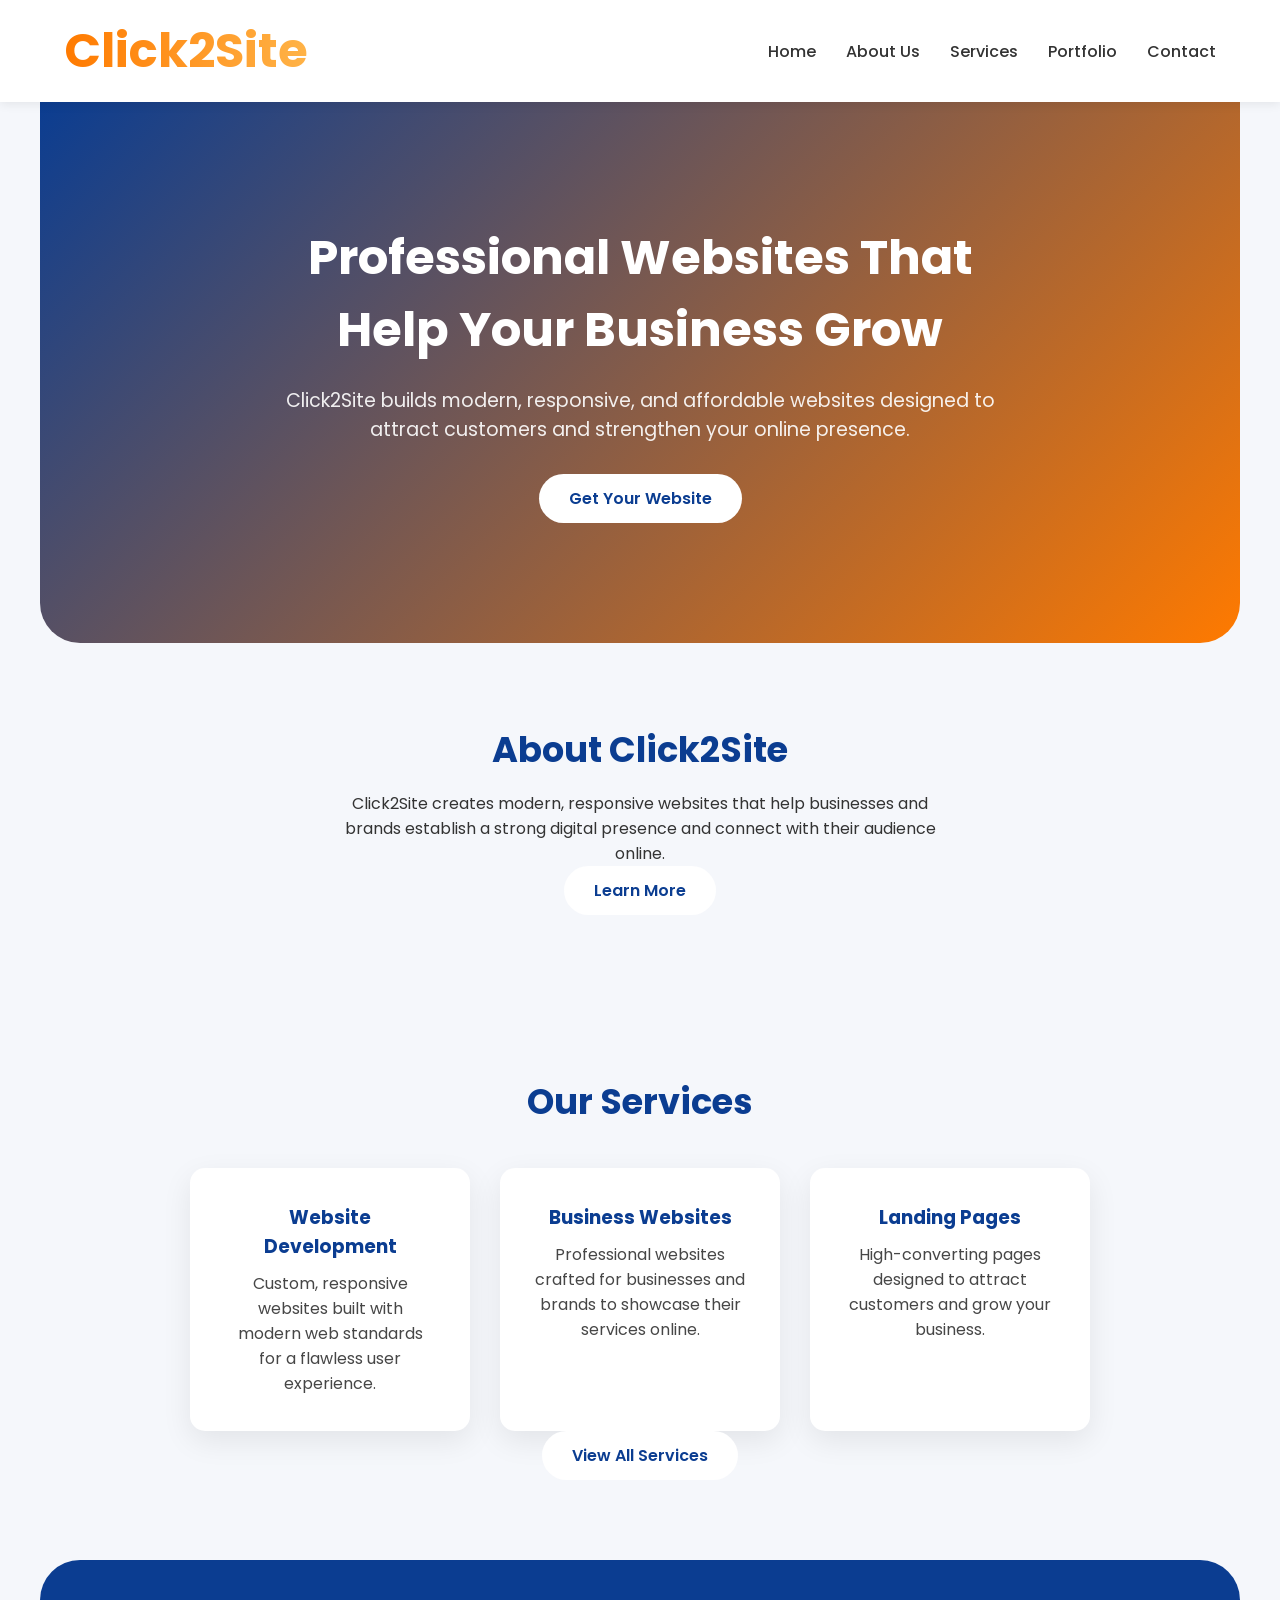
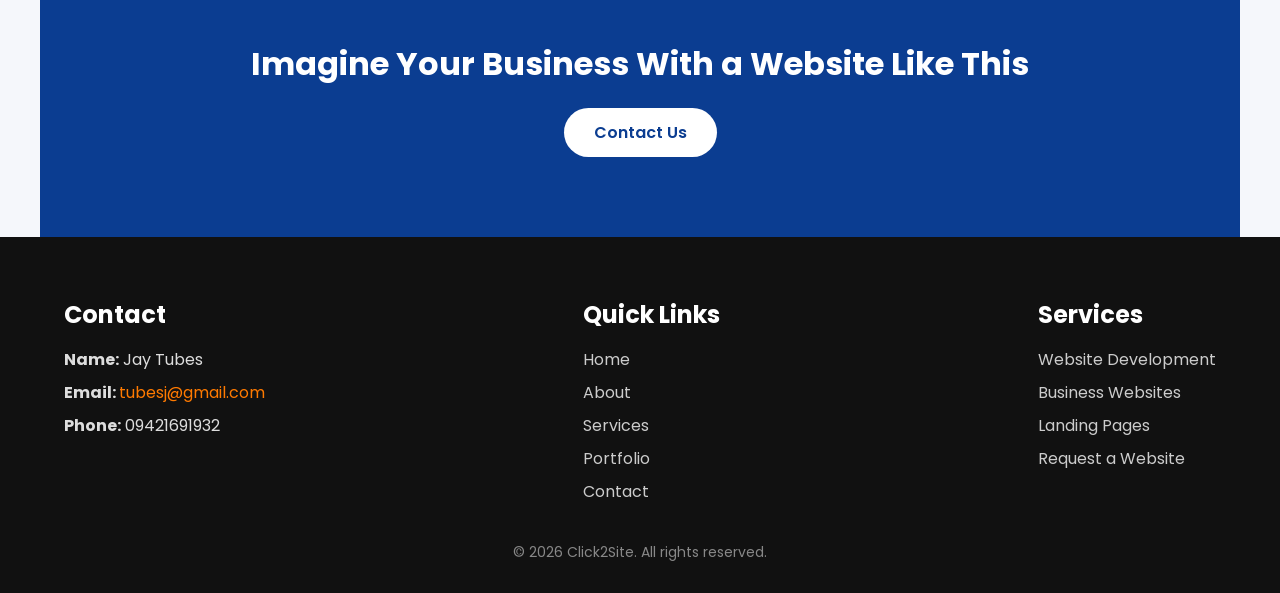
==== index.html @ c692c17a "Add files via upload" ====
<!DOCTYPE html>
<html lang="en">
<head>
    <meta charset="UTF-8">
    <meta name="viewport" content="width=device-width, initial-scale=1.0">
    <title>Click2Site - Website Services</title>
    <link rel="stylesheet" href="style.css">
    <link href="https://fonts.googleapis.com/css2?family=Poppins:wght@300;400;500;600;700&display=swap" rel="stylesheet">
</head>
<body>
    <!-- Header -->
    <header class="header">
        <div class="header-container">
            <!--<div class="logo">
                    <div class="logo-circle">
                                <img src="Images/logo.png" alt="Click2Site Logo">
                    </div>
            </div>        -->
            <div class="logo">
                    <span class="animated-logo">Click2Site</span>
            </div>

            <nav class="menu">
                <a href="index.html">Home</a>
                <a href="about.html">About Us</a>
                <a href="services.html">Services</a>
                <a href="portfolio.html">Portfolio</a>
                <a href="contact.html">Contact</a>
            </nav>
        </div>
    </header>

    <!-- Hero Section -->
    <section class="hero">
        <div class="hero-content">
            <h1>Professional Websites That Help Your Business Grow</h1>
            <p>Click2Site builds modern, responsive, and affordable websites designed to attract customers and strengthen your online presence.</p>
            <a href="contact.html" class="btn">Get Your Website</a>
        </div>
    </section>

    <!-- About Preview -->
    <section class="about-preview">
        <h2>About Click2Site</h2>
        <p>Click2Site creates modern, responsive websites that help businesses and brands establish a strong digital presence and connect with their audience online.</p>
        <a href="about.html" class="btn">Learn More</a>
    </section>

    <!-- Services Preview -->
    <section class="services-preview">
        <h2>Our Services</h2>
        <div class="services-cards">
            <div class="card">
                <h3>Website Development</h3>
                <p>Custom, responsive websites built with modern web standards for a flawless user experience.</p>
            </div>
            <div class="card">
                <h3>Business Websites</h3>
                <p>Professional websites crafted for businesses and brands to showcase their services online.</p>
            </div>
            <div class="card">
                <h3>Landing Pages</h3>
                <p>High-converting pages designed to attract customers and grow your business.</p>
            </div>
        </div>
        <a href="services.html" class="btn">View All Services</a>
    </section>

    <!-- Call to Action -->
    <section class="cta">
        <h2>Imagine Your Business With a Website Like This</h2>
        <a href="contact.html" class="btn">Contact Us</a>
    </section>

    <!-- Footer -->
    <footer class="footer">
    <div class="footer-container">

        <!-- Contact Info -->
        <div class="contact-info">
            <h2>Contact</h2>
            <p><strong>Name:</strong> Jay Tubes</p>
            <p><strong>Email: </strong><a href="mailto:tubesj@gmail.com">tubesj@gmail.com</a></p>
            <p><strong>Phone:</strong> 09421691932</p>
        </div>

        <!-- Quick Links -->
        <div class="footer-links">
            <h2>Quick Links</h2>
            <a href="index.html">Home</a>
            <a href="about.html">About</a>
            <a href="services.html">Services</a>
            <a href="portfolio.html">Portfolio</a>
            <a href="contact.html">Contact</a>
        </div>

        <!-- Services -->
        <div class="footer-links">
            <h2>Services</h2>
            <a href="services.html">Website Development</a>
            <a href="services.html">Business Websites</a>
            <a href="services.html">Landing Pages</a>
            <a href="contact.html">Request a Website</a>
        </div>

    </div>

    <div class="footer-bottom">
        <p>&copy; 2026 Click2Site. All rights reserved.</p>
    </div>
</footer>
</body>
</html>
---- style.css ----
*{
margin:0;
padding:0;
box-sizing:border-box;
font-family:'Poppins',sans-serif;
}

body{
background:#f5f7fb;
color:#333;
}

/* MAIN WIDTH */
section,
.header-container,
.footer-container{
max-width:1200px;
margin:auto;
}

/* HEADER */
.header{
background:white;
box-shadow:0 2px 10px rgba(0,0,0,0.08);
padding:15px 5%;
position:sticky;
top:0;
z-index:1000;
}

.header-container{
display:flex;
justify-content:space-between;
align-items:center;
}


/* Animated CSS Logo */
.animated-logo {
    font-size: 3rem;
    font-weight: bold;
    background: linear-gradient(90deg, #ff7a00, #ffb347, #0b3d91, #ff7a00);
    background-size: 300%;
    background-clip: text;
    -webkit-text-fill-color: transparent;
    animation: animateLogo 4s linear infinite;
}

@keyframes animateLogo {
    0% {
        background-position: 0%;
    }
    50% {
        background-position: 100%;
    }
    100% {
        background-position: 0%;
    }
}

/* MENU */
.menu{
display:flex;
gap:30px;
}

.menu a{
text-decoration:none;
color:#333;
font-weight:500;
font-size:16px;
transition:0.3s;
}

.menu a:hover{
color:#ff7a00;
}

/* HERO */
.hero{
background:linear-gradient(135deg,#0b3d91,#ff7a00);
color:white;
padding:120px 20px;
text-align:center;
border-radius:0 0 40px 40px;
}

.hero-content{
max-width:750px;
margin:auto;
}

.hero h1{
font-size:3rem;
margin-bottom:20px;
}

.hero p{
font-size:1.2rem;
margin-bottom:30px;
opacity:0.9;
}

/* BUTTON */
.btn{
display:inline-block;
padding:12px 30px;
background:#fff;
color:#0b3d91;
font-weight:600;
border-radius:30px;
text-decoration:none;
transition:0.3s;
}

.btn:hover{
background:#ffb347;
color:white;
}

/* ABOUT */
.about-preview{
text-align:center;
padding:80px 20px;
}

.about-preview h2{
font-size:2.2rem;
margin-bottom:15px;
color:#0b3d91;
}

.about-preview p{
max-width:600px;
margin:auto;
}

/* SERVICES */
.services-preview{
padding:80px 20px;
text-align:center;
}

.services-preview h2{
font-size:2.2rem;
margin-bottom:40px;
color:#0b3d91;
}

/* SERVICE CARDS */
.services-cards{
display:flex;
gap:30px;
justify-content:center;
flex-wrap:wrap;
}

.card{
background:white;
padding:35px;
width:280px;
border-radius:15px;
box-shadow:0 10px 30px rgba(0,0,0,0.08);
transition:0.3s;
}

.card h3{
color:#0b3d91;
margin-bottom:10px;
}

.card:hover{
transform:translateY(-10px);
box-shadow:0 20px 40px rgba(0,0,0,0.15);
}




/* CTA */
.cta{
text-align:center;
padding:80px 20px;
background:#0b3d91;
color:white;
border-radius:40px 40px 0 0;
}

.cta h2{
margin-bottom:20px;
font-size:2rem;
}

/* FOOTER */
.footer{
background:#111;
color:#ddd;
padding:60px 5% 30px;
}

.footer-container{
display:flex;
justify-content:space-between;
flex-wrap:wrap;
gap:40px;
}

.footer h2{
margin-bottom:15px;
color:white;
}

.contact-info p{
margin-bottom:8px;
}

.contact-info a{
color:#ff7a00;
text-decoration:none;
}

.footer-links a{
display:block;
color:#ccc;
margin-bottom:8px;
text-decoration:none;
transition:0.3s;
}

.footer-links a:hover{
color:#ff7a00;
}

.footer-bottom{
text-align:center;
margin-top:30px;
font-size:14px;
color:#888;
}

/* MOBILE */
@media(max-width:768px){

.header-container{
flex-direction:column;
gap:15px;
}

.menu{
flex-direction:column;
align-items:center;
}

.hero h1{
font-size:2.2rem;
}

.services-cards{
flex-direction:column;
align-items:center;
}

.footer-container{
flex-direction:column;
text-align:center;
}

}

/* ABOUT PAGE STYLES */
.hero-about{
    background: linear-gradient(135deg,#0b3d91,#ff7a00);
    color: white;
    padding: 120px 20px;
    text-align: center;
    border-radius: 0 0 40px 40px;
}

.hero-about .hero-content h1{
    font-size: 3rem;
    margin-bottom: 20px;
}

.hero-about .hero-content p{
    font-size: 1.2rem;
    margin-bottom: 30px;
    opacity: 0.9;
}

.hero-about .btn-hero{
    display:inline-block;
    padding: 12px 30px;
    background:#fff;
    color:#0b3d91;
    font-weight:600;
    border-radius:30px;
    text-decoration:none;
    transition:0.3s;
}

.hero-about .btn-hero:hover{
    background:#ffb347;
    color:white;
}

/* ABOUT CONTENT SECTIONS */
.container{
    max-width:1200px;
    margin:auto;
    padding:60px 20px;
}

.mission-vision{
    display:flex;
    gap:40px;
    justify-content: space-between;
    flex-wrap: wrap;
    text-align: left;
}

.mission, .vision{
    flex:1;
    min-width:300px;
    background:white;
    padding:30px;
    border-radius:15px;
    box-shadow:0 10px 30px rgba(0,0,0,0.08);
    transition:0.3s;
}

.mission h2, .vision h2{
    color:#0b3d91;
    margin-bottom:15px;
}

.mission-vision p{
    opacity:0.9;
}

.mission:hover, .vision:hover{
    transform:translateY(-10px);
    box-shadow:0 20px 40px rgba(0,0,0,0.15);
}

/* HOW WE WORK */
.how-we-work{
    background:#f5f7fb;
    padding:80px 20px;
    border-radius:40px 40px 0 0;
}

.how-we-work h2{
    color:#0b3d91;
    margin-bottom:30px;
    text-align:center;
}

.how-we-work ol{
    max-width:800px;
    margin:auto;
    padding-left:20px;
    line-height:1.8;
}

/* WHY CHOOSE US */
.why-choose-us{
    padding:80px 20px;
}

.why-choose-us h2{
    color:#0b3d91;
    text-align:center;
    margin-bottom:30px;
}

.why-choose-us ul{
    max-width:800px;
    margin:auto;
    display:grid;
    grid-template-columns: repeat(auto-fit,minmax(250px,1fr));
    gap:20px;
    list-style-type: disc;
    padding-left:20px;
}

/* IMPORTANT INFO */
.important-info{
    background:#f5f7fb;
    padding:80px 20px;
    text-align:left;
}

.important-info h2{
    color:#0b3d91;
    margin-bottom:20px;
}

.important-info p{
    max-width:800px;
    margin-bottom:15px;
    opacity:0.9;
}

/* SERVICES PAGE STYLES */
.services-hero{
    background: linear-gradient(135deg,#0b3d91,#ff7a00);
    color:white;
    padding:120px 20px;
    text-align:center;
    border-radius:0 0 40px 40px;
}

.services-hero h1{
    font-size:3rem;
    margin-bottom:20px;
}

.services-hero p{
    font-size:1.2rem;
    margin-bottom:30px;
    opacity:0.9;
}

.services-hero .btn-hero{
    display:inline-block;
    padding:12px 30px;
    background:#fff;
    color:#0b3d91;
    font-weight:600;
    border-radius:30px;
    text-decoration:none;
    transition:0.3s;
}

.services-hero .btn-hero:hover{
    background:#ffb347;
    color:white;
}

.services-list{
    padding:80px 20px;
    text-align:center;
}

.services-list h2{
    font-size:2.2rem;
    margin-bottom:40px;
    color:#0b3d91;
}

.services-cards{
    display:flex;
    gap:30px;
    justify-content:center;
    flex-wrap:wrap;
}

.services-cards .card{
    background:white;
    padding:35px;
    width:280px;
    border-radius:15px;
    box-shadow:0 10px 30px rgba(0,0,0,0.08);
    transition:0.3s;
}

.services-cards .card h3{
    color:#0b3d91;
    margin-bottom:10px;
}

.services-cards .card p{
    opacity:0.9;
}

.services-cards .card:hover{
    transform:translateY(-10px);
    box-shadow:0 20px 40px rgba(0,0,0,0.15);
}

/* MOBILE ADJUSTMENTS */
@media(max-width:768px){
    .mission-vision{
        flex-direction:column;
    }

    .why-choose-us ul{
        grid-template-columns:1fr;
    }

    .how-we-work ol{
        padding-left:10px;
    }
}

/* ==================PORTFOLIO PAGE =========================*/
.portfolio-hero{
    background: linear-gradient(135deg,#0b3d91,#ff7a00);
    color:white;
    padding:120px 20px;
    text-align:center;
    border-radius:0 0 40px 40px;
}

.portfolio-hero h1{
    font-size:3rem;
    margin-bottom:20px;
}

.portfolio-hero p{
    font-size:1.2rem;
    opacity:0.9;
}

/* Portfolio Gallery */
.portfolio-gallery{
    padding:80px 20px;
    text-align:center;
}

.portfolio-gallery h2{
    color:#0b3d91;
    margin-bottom:40px;
}

.portfolio-cards{
    display:flex;
    gap:30px;
    flex-wrap:wrap;
    justify-content:center;
}

.portfolio-cards .card{
    background:white;
    border-radius:15px;
    overflow:hidden;
    width:300px;
    box-shadow:0 10px 30px rgba(0,0,0,0.08);
    transition:0.3s;
    text-align:left;
}

.portfolio-cards .card img{
    width:100%;
    height:200px;
    object-fit:cover;
}

.portfolio-cards .card h3{
    color:#0b3d91;
    margin:15px;
}

.portfolio-cards .card p{
    margin:0 15px 15px 15px;
    opacity:0.9;
}

.portfolio-cards .card:hover{
    transform:translateY(-10px);
    box-shadow:0 20px 40px rgba(0,0,0,0.15);
}

/* MOBILE */
@media(max-width:768px){
    .portfolio-cards{
        flex-direction:column;
        align-items:center;
    }
}


/*======================================= CONTACT PAGE =======================================*/
.contact-hero{
    background: linear-gradient(135deg,#0b3d91,#ff7a00);
    color:white;
    padding:120px 20px;
    text-align:center;
    border-radius:0 0 40px 40px;
}

.contact-hero h1{
    font-size:3rem;
    margin-bottom:20px;
}

.contact-hero p{
    font-size:1.2rem;
    opacity:0.9;
}

/* Contact Form */
.contact-section{
    padding:80px 20px;
}

.contact-section h2{
    color:#0b3d91;
    text-align:center;
    margin-bottom:40px;
}

.contact-form{
    max-width:700px;
    margin:auto;
    display:flex;
    flex-direction:column;
    gap:20px;
}

.contact-form input,
.contact-form textarea{
    padding:12px 20px;
    border-radius:10px;
    border:1px solid #ccc;
    font-size:16px;
    font-family:'Poppins',sans-serif;
    outline:none;
    transition:0.3s;
}

.contact-form input:focus,
.contact-form textarea:focus{
    border-color:#0b3d91;
    box-shadow:0 0 10px rgba(11,61,145,0.2);
}

.contact-form button{
    padding:12px 30px;
    background:#0b3d91;
    color:white;
    font-weight:600;
    border-radius:30px;
    border:none;
    cursor:pointer;
    transition:0.3s;
}

.contact-form button:hover{
    background:#ff7a00;
}

/* Contact Info Section */
.contact-info-section{
    max-width:700px;
    margin:60px auto 0 auto;
    text-align:center;
}

.contact-info-section h2{
    color:#0b3d91;
    margin-bottom:20px;
}

.contact-info-section p{
    margin-bottom:10px;
    opacity:0.9;
}

.contact-info-section a{
    color:#ff7a00;
    text-decoration:none;
}

/* MOBILE */
@media(max-width:768px){
    .contact-form{
        width:100%;
    }
}

/* Make portfolio video fully responsive inside card 
.video-container {
    position: relative;
    width: 100%;
    padding-top: 56.25%; /* 16:9 Aspect Ratio 
    margin-bottom: 20px;
}

.video-container iframe {
    position: absolute;
    top: 0;
    left: 0;
    width: 100% !important;
    height: 100% !important;
    border: none;
    border-radius: 15px; /* match card style 
} */


/*=====================CARD PORTFOLIO==============================*/
.cardPortfolio{
    width:50%;
    margin:60px auto;   /* centers horizontally */
    background:white;
    padding:35px;
    border-radius:15px;
    box-shadow:0 10px 30px rgba(0,0,0,0.08);
}

@media(max-width:768px){
    .cardPortfolio{
        width:90%;
    }
}

.cardPortfolio a{
    display:block;
    width:fit-content;
    margin:30px auto 0 auto;
}
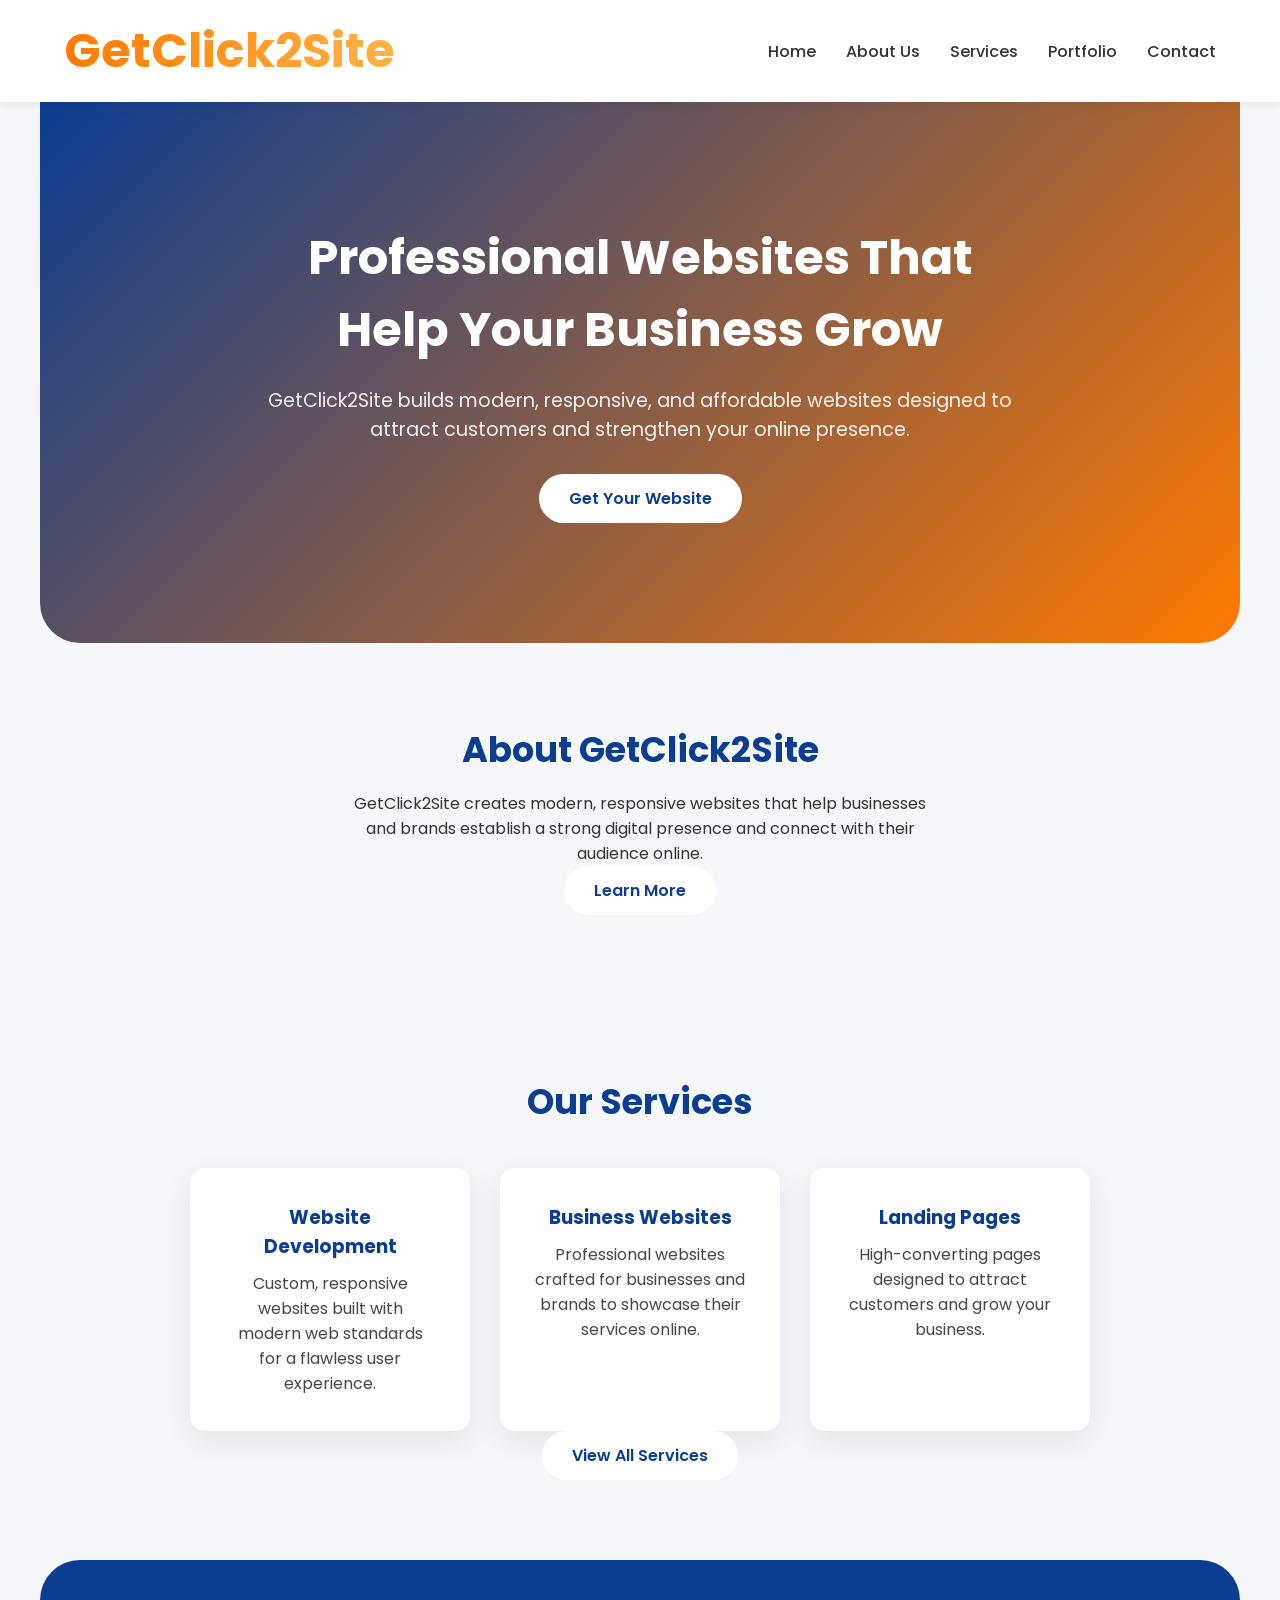
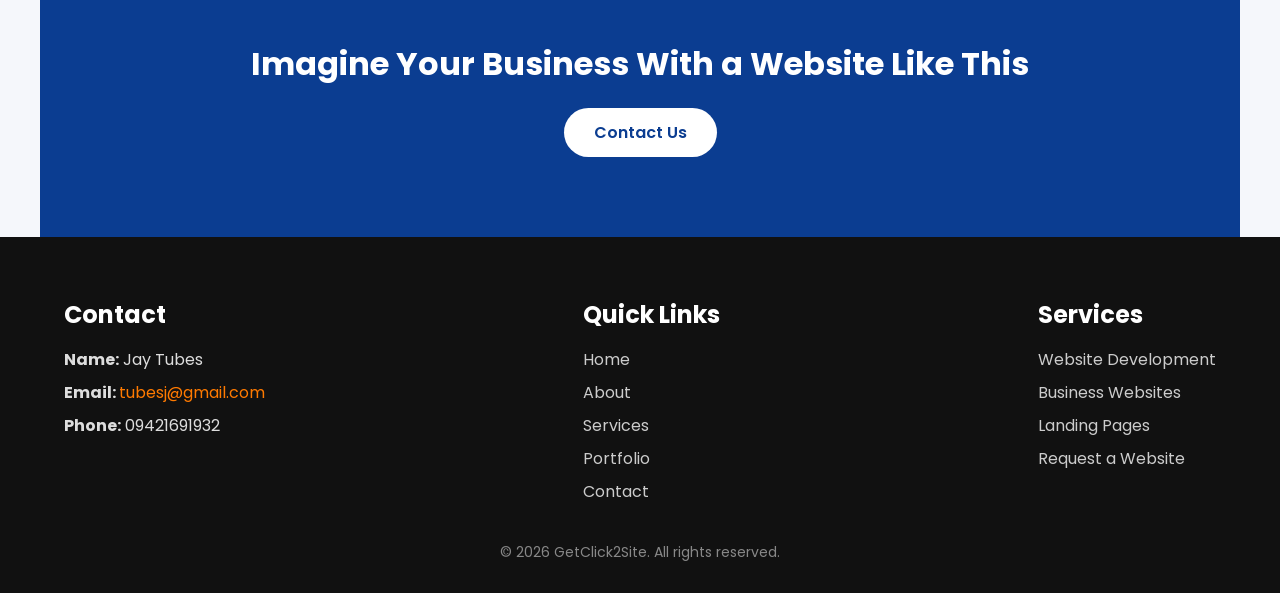
==== commit 330be268: "Update index.html" ====
--- a/index.html
+++ b/index.html
@@ -3,7 +3,7 @@
 <head>
     <meta charset="UTF-8">
     <meta name="viewport" content="width=device-width, initial-scale=1.0">
-    <title>Click2Site - Website Services</title>
+    <title>GetClick2Site - Website Services</title>
     <link rel="stylesheet" href="style.css">
     <link href="https://fonts.googleapis.com/css2?family=Poppins:wght@300;400;500;600;700&display=swap" rel="stylesheet">
 </head>
@@ -13,11 +13,11 @@
         <div class="header-container">
             <!--<div class="logo">
                     <div class="logo-circle">
-                                <img src="Images/logo.png" alt="Click2Site Logo">
+                                <img src="Images/logo.png" alt="GetClick2Site Logo">
                     </div>
             </div>        -->
             <div class="logo">
-                    <span class="animated-logo">Click2Site</span>
+                    <span class="animated-logo">GetClick2Site</span>
             </div>
 
             <nav class="menu">
@@ -34,15 +34,15 @@
     <section class="hero">
         <div class="hero-content">
             <h1>Professional Websites That Help Your Business Grow</h1>
-            <p>Click2Site builds modern, responsive, and affordable websites designed to attract customers and strengthen your online presence.</p>
+            <p>GetClick2Site builds modern, responsive, and affordable websites designed to attract customers and strengthen your online presence.</p>
             <a href="contact.html" class="btn">Get Your Website</a>
         </div>
     </section>
 
     <!-- About Preview -->
     <section class="about-preview">
-        <h2>About Click2Site</h2>
-        <p>Click2Site creates modern, responsive websites that help businesses and brands establish a strong digital presence and connect with their audience online.</p>
+        <h2>About GetClick2Site</h2>
+        <p>GetClick2Site creates modern, responsive websites that help businesses and brands establish a strong digital presence and connect with their audience online.</p>
         <a href="about.html" class="btn">Learn More</a>
     </section>
 
@@ -106,8 +106,9 @@
     </div>
 
     <div class="footer-bottom">
-        <p>&copy; 2026 Click2Site. All rights reserved.</p>
+        <p>&copy; 2026 GetClick2Site. All rights reserved.</p>
     </div>
 </footer>
 </body>
-</html>+</html>
+
